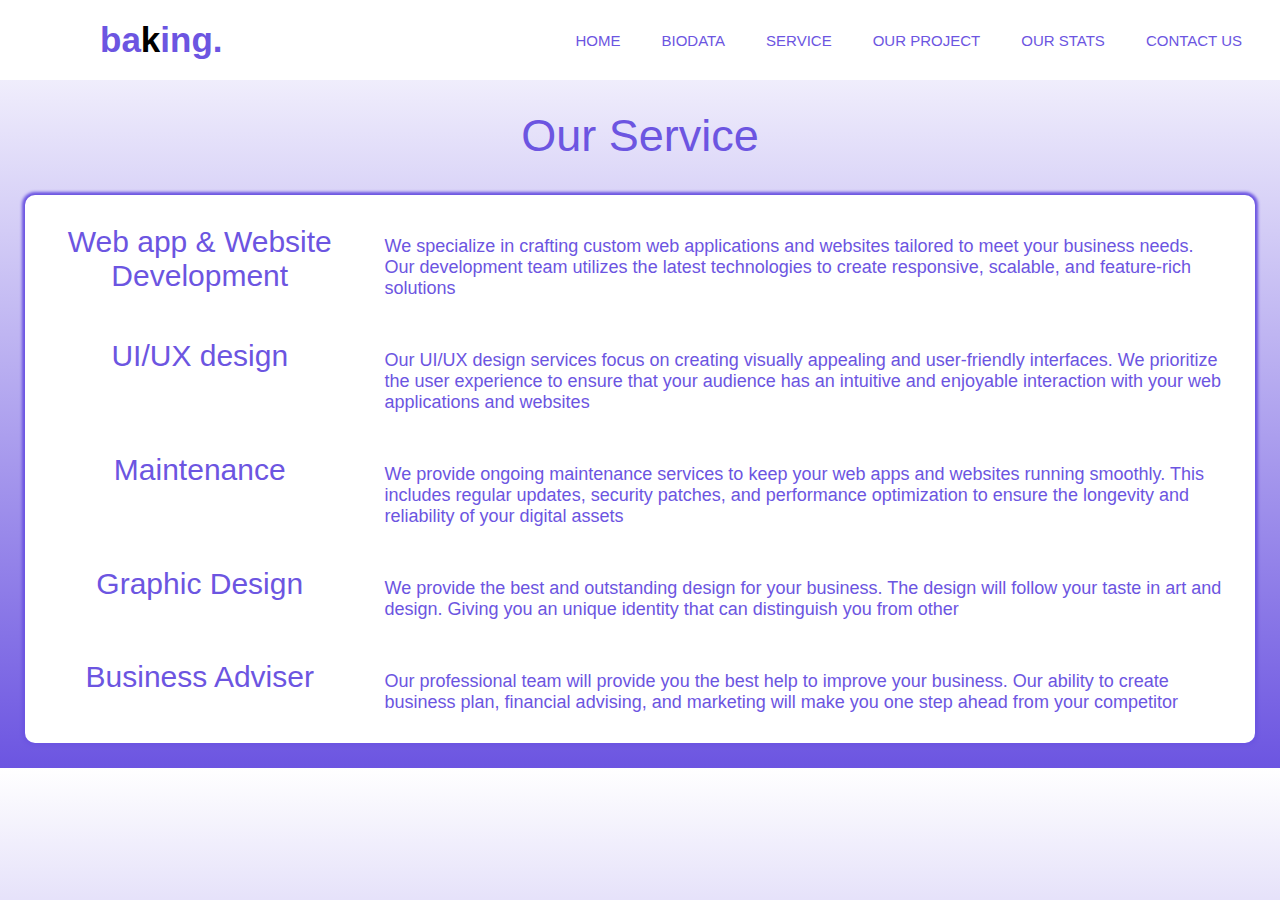
==== kelompok baking/service/index.html @ 1bd9d5e1 "Add files via upload" ====
<!DOCTYPE html>
<html lang="en">
<head>
    <meta charset="UTF-8">
    <meta http-equiv="X-UA-Compatible" content="IE=edge">
    <meta name="viewport" content="width=device-width, initial-scale=1.0">
    <title>UTS_PemrogramanWeb</title>
    <link rel="stylesheet" href="https://cdnjs.cloudflare.com/ajax/libs/font-awesome/4.7.0/css/font-awesome.min.css">
    <link rel="stylesheet" href="style.css">
    <link rel="stylesheet" href="cssreset.css">
</head>
<body>
    <nav class="header">
        <input type="checkbox" id="check">
        <label for="check" class="checkbut">
            <i class="fa fa-bars"></i>
        </label>
        <label class="icon">ba<span>k</span>ing.</label>
        <ul>
            <li><a href="../utsgus/index.html">Home</a></li>
            <li><a href="../utsbin/index.html">Biodata</a></li>
            <li><a href="">Service</a></li>
            <li><a href="../utsgan/index.html">Our Project</a></li>
            <li><a href="../utsbackup/index.html">Our Stats</a></li>
            <li><a href="../uts/halamanlima.html">Contact Us</a></li>
        </ul>

    </nav>
    <!-- section our works-->

    <section class="works">
        <div>
            <h1 class="">Our Service</h1>
        </div>
        <!-- Service content-->
            <div class="Service">
                <div class="content">
                    <table border="2">
                        <tr>
                            <th><p class="title">Web app & Website Development</p></th>
                            <th><p class="description">We specialize in crafting custom web applications and websites tailored to meet your business needs. Our development team utilizes the latest technologies to create responsive, scalable, and feature-rich solutions</p></th>
                        </tr>
                        <tr>
                            <th><p class="title">UI/UX design</p></th>
                            <th> <p class="description">Our UI/UX design services focus on creating visually appealing and user-friendly interfaces. We prioritize the user experience to ensure that your audience has an intuitive and enjoyable interaction with your web applications and websites</p></th>
                        </tr>
                        <tr>
                            <th><p class="title">Maintenance</p></th>
                            <th><p class="description">We provide ongoing maintenance services to keep your web apps and websites running smoothly. This includes regular updates, security patches, and performance optimization to ensure the longevity and reliability of your digital assets</p></th>
                        </tr>
                        <tr>
                            <th><p class="title">Graphic Design</p></th>
                            <th><p class="description">We provide the best and outstanding design for your business. The design will follow your taste in art and design. Giving you an unique identity that can distinguish you from other</p></th>
                        </tr>
                        <tr>
                            <th><p class="title">Business Adviser</p></th>
                            <th><p class="description">Our professional team will provide you the best help to improve your business. Our ability to create business plan, financial advising, and marketing will make you one step ahead from your competitor</p></th>
                        </tr>
                    </table>
                </div>
            </div>
            
    </section>
        
</body>
---- kelompok baking/service/style.css ----
@import url('https://fonts.googleapis.com/css2?family=Archivo+Black&family=Poppins:ital,wght@0,100;0,200;0,300;0,400;0,500;0,600;0,700;0,800;0,900;1,100;1,200;1,300;1,400;1,500;1,600;1,700;1,800&display=swap');

html {
    padding: 0;
    margin: 0;
    box-sizing: border-box;
    font-family: 'Poppins';
    scroll-behavior: smooth;
}

body {
    background-image: linear-gradient(white, #6c55e1);
}
.header {
    background: #fff;
    height: 80px;
    width: 100%;
}

label.icon {
    color: #6c55e1;
    font-size: 35px;
    line-height: 80px;
    padding: 0 100px;
    font-weight: bold;
    font: 18px/36px 'Trebuchet MS', 'Lucida Sans Unicode', 'Lucida Grande', 'Lucida Sans', Arial, sans-serif;
}

label.icon span{
    color: #000;
    font-size: 35px;
    font-weight: bold;
}

.header ul {
    float: right;
    margin-right: 20px;
    font: 18px/36px 'Trebuchet MS', 'Lucida Sans Unicode', 'Lucida Grande', 'Lucida Sans', Arial, sans-serif;
}

.header ul li {
    display: inline-block;
    line-height: 80px;
    margin: 0 5px;
}

.header ul li a {
    color: #fff;
    font-size: 17px;
    padding: 7px 13px;
    border-radius: 3px;
    text-transform: uppercase;
    text-decoration: none;
}
a.main, .header ul li a:hover {
    background: #000;
    transition: .3s;
}

.checkbut {
    font-size: 30px;
    color: #6c55e1;
    float: right;
    line-height: 80px;
    margin-right: 40px;
    cursor: pointer;
}

#check {
    display: none;
}

.works h1{
    display: relative;
    margin: 10px;
    text-align: center;
    justify-content: center;
    padding: 0 10%;
    color: #6c55e1;
    font: 45px 'Trebuchet MS', 'Lucida Sans Unicode', 'Lucida Grande', 'Lucida Sans', Arial, sans-serif;
    padding-bottom: 3px;
}

.Service {
    padding: 5px;
    margin: 5px;
}

.content {
    background-color: #ffffff;
    border-radius: 10px;
    padding: 10px;
    margin: 15px;
    box-shadow: 0 0 3px 3px rgba(108,85,225,255);
}

.title {
    display: relative;
    text-align: center;
    justify-content: center;
    margin: 10px;
    padding: 10px;
    color: #6c55e1;
    font: 30px 'Trebuchet MS', 'Lucida Sans Unicode', 'Lucida Grande', 'Lucida Sans', Arial, sans-serif;
}

.description {
    display: relative;
    text-align: left;
    justify-content: center;
    margin: 10px;
    padding: 10px;
    color: #6c55e1;
    font: 18px 'Trebuchet MS', 'Lucida Sans Unicode', 'Lucida Grande', 'Lucida Sans', Arial, sans-serif;
}

.content:hover {
    border-radius: 10px;
    transform: scale(1.02);
    transition: 0.4s;
}






/*==============  DESKTOP  ==============*/
@media only screen and (min-width: 768px) {

    .header {
        background: #fff;
        height: 80px;
        width: 100%;
    }

    label.icon {
        color: #6c55e1;
        font-size: 35px;
        line-height: 80px;
        padding: 0 100px;
        font-weight: bold;
    }

    .header ul {
        float: right;
        margin-right: 20px;
    }

    .header ul li {
        display: inline-block;
        line-height: 80px;
        margin: 0 5px;
    }

    .header ul li a {
        color: #6c55e1;
        font-size: 15px;
        padding: 7px 13px;
        border-radius: 3px;
        text-transform: uppercase;
        text-decoration: none;
    }
    .header ul li a.main {
        color: #fff;
    }

    a.main, .header ul li a:hover {
    background: #6c55e1;
    transition: .3s;
    color: #fff;
    }

    .checkbut {
        display: none;
    }
    .works h1 {
        margin-top: 30px; /* Adjusting margin top for bigger screens */
    }

}

/*==============  3 BAR MOBILE DISPLAY  ==============*/
@media (max-width: 916px) {
    .checkbut{
        display: block;
      }
      label.icon {
        color: #6c55e1;
        font-size: 35px;
        line-height: 80px;
        padding: 0 100px;
        font-weight: bold;
      }
      .header ul{
        position: fixed;
        width: 100%;
        height: 100vh;
        background: #6c55e1;
        top: 80px;
        left: -150%;
        text-align: center;
        transition: all .5s;
      }
      .header ul li{
        display: block;
        margin: 50px 0;
        line-height: 30px;
      }
      .header ul li a{
        font-size: 20px;
        color: #fff;
      }
      
      .header ul li a:hover, .header ul li a.main{
        background: none;
        color: #000;
      }
      #check:checked ~ ul{
        left: 0;
      }
    
      .works h1 {
        margin-top: 30px; /* Adjusting margin top for smaller screens */
    }

}
---- kelompok baking/service/cssreset.css ----
/* http://meyerweb.com/eric/tools/css/reset/ 
   v2.0 | 20110126
   License: none (public domain)
*/

html, body, div, span, applet, object, iframe,
h1, h2, h3, h4, h5, h6, p, blockquote, pre,
a, abbr, acronym, address, big, cite, code,
del, dfn, em, img, ins, kbd, q, s, samp,
small, strike, strong, sub, sup, tt, var,
b, u, i, center,
dl, dt, dd, ol, ul, li,
fieldset, form, label, legend,
table, caption, tbody, tfoot, thead, tr, th, td,
article, aside, canvas, details, embed, 
figure, figcaption, footer, header, hgroup, 
menu, nav, output, ruby, section, summary,
time, mark, audio, video {
	margin: 0;
	padding: 0;
	border: 0;
	font-size: 100%;
	font: inherit;
	vertical-align: baseline;
}
/* HTML5 display-role reset for older browsers */
article, aside, details, figcaption, figure, 
footer, header, hgroup, menu, nav, section {
	display: block;
}
body {
	line-height: 1;
}
ol, ul {
	list-style: none;
}
blockquote, q {
	quotes: none;
}
blockquote:before, blockquote:after,
q:before, q:after {
	content: '';
	content: none;
}
table {
	border-collapse: collapse;
	border-spacing: 0;
}
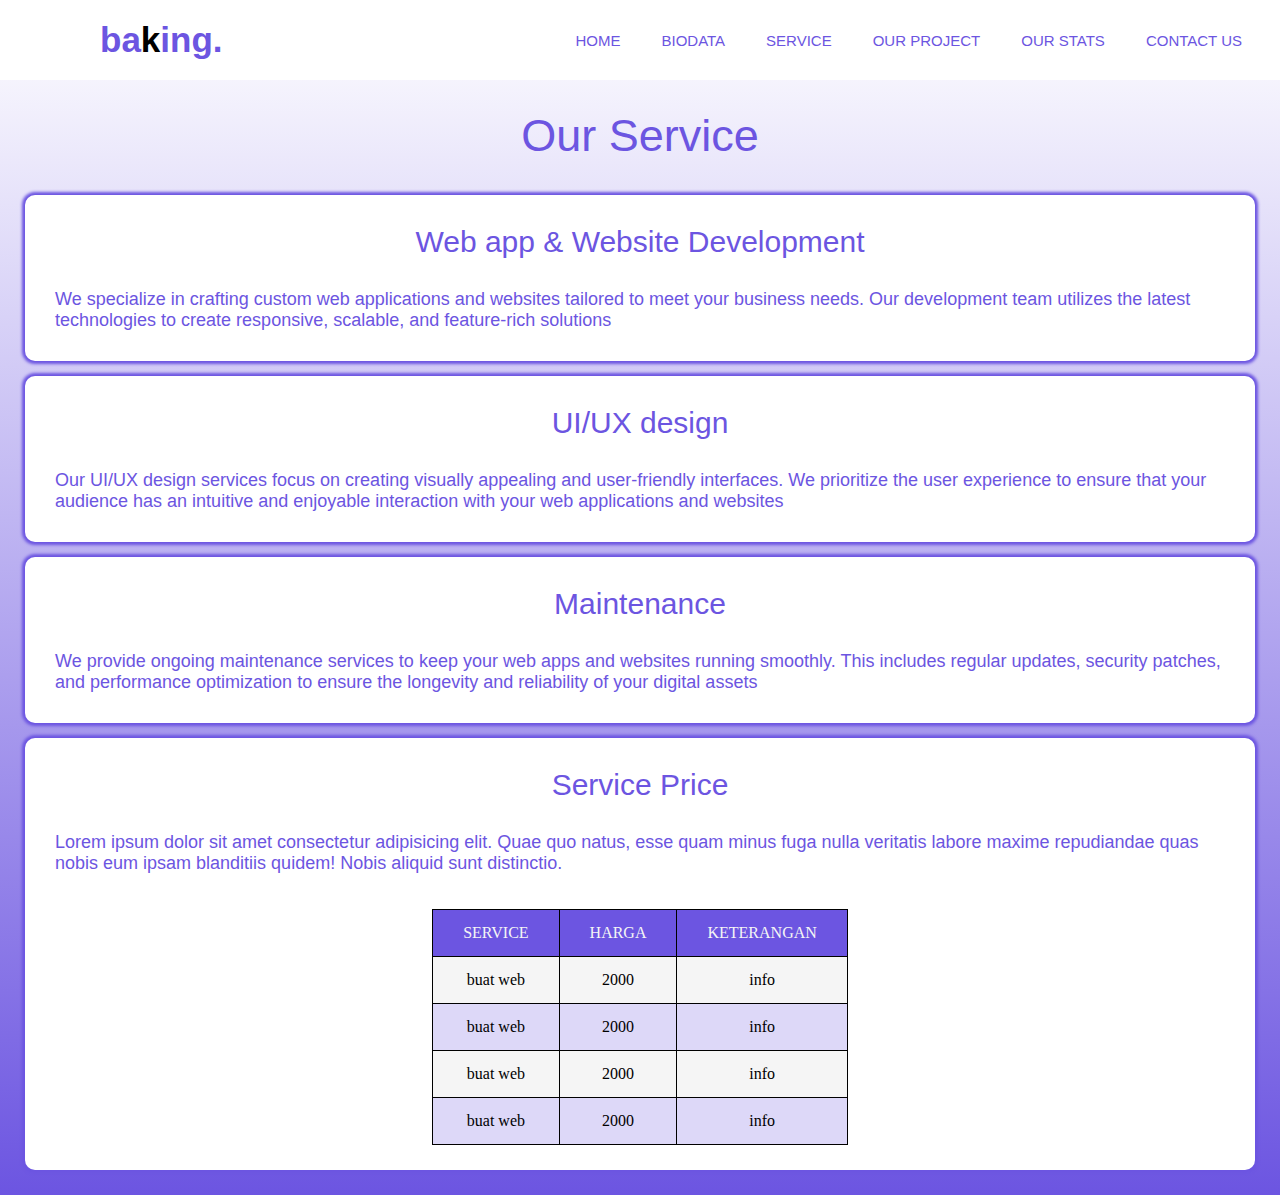
==== commit 5297dafd: "Update index.html" ====
--- a/kelompok baking/service/index.html
+++ b/kelompok baking/service/index.html
@@ -26,7 +26,7 @@
         </ul>
 
     </nav>
-    <!-- section our works-->
+    <!-- section our works-->  
 
     <section class="works">
         <div>
@@ -35,31 +35,62 @@
         <!-- Service content-->
             <div class="Service">
                 <div class="content">
-                    <table border="2">
-                        <tr>
-                            <th><p class="title">Web app & Website Development</p></th>
-                            <th><p class="description">We specialize in crafting custom web applications and websites tailored to meet your business needs. Our development team utilizes the latest technologies to create responsive, scalable, and feature-rich solutions</p></th>
-                        </tr>
-                        <tr>
-                            <th><p class="title">UI/UX design</p></th>
-                            <th> <p class="description">Our UI/UX design services focus on creating visually appealing and user-friendly interfaces. We prioritize the user experience to ensure that your audience has an intuitive and enjoyable interaction with your web applications and websites</p></th>
-                        </tr>
-                        <tr>
-                            <th><p class="title">Maintenance</p></th>
-                            <th><p class="description">We provide ongoing maintenance services to keep your web apps and websites running smoothly. This includes regular updates, security patches, and performance optimization to ensure the longevity and reliability of your digital assets</p></th>
-                        </tr>
-                        <tr>
-                            <th><p class="title">Graphic Design</p></th>
-                            <th><p class="description">We provide the best and outstanding design for your business. The design will follow your taste in art and design. Giving you an unique identity that can distinguish you from other</p></th>
-                        </tr>
-                        <tr>
-                            <th><p class="title">Business Adviser</p></th>
-                            <th><p class="description">Our professional team will provide you the best help to improve your business. Our ability to create business plan, financial advising, and marketing will make you one step ahead from your competitor</p></th>
-                        </tr>
-                    </table>
+                    <p class="title">Web app & Website Development</p>
+                    <p class="description">We specialize in crafting custom web applications and websites tailored to meet your business needs. Our development team utilizes the latest technologies to create responsive, scalable, and feature-rich solutions</p>
+                </div>
+                <div class="content">
+                    <p class="title">UI/UX design</p>
+                    <p class="description">Our UI/UX design services focus on creating visually appealing and user-friendly interfaces. We prioritize the user experience to ensure that your audience has an intuitive and enjoyable interaction with your web applications and websites</p>
+                </div>
+                <div class="content">
+                    <p class="title">Maintenance</p>
+                    <p class="description">We provide ongoing maintenance services to keep your web apps and websites running smoothly. This includes regular updates, security patches, and performance optimization to ensure the longevity and reliability of your digital assets</p>
+                </div>
+                
+                <div class="content">
+                    <p class="title">Service Price</p>
+                    <p class="description">Lorem ipsum dolor sit amet consectetur adipisicing elit. Quae quo natus, esse quam minus fuga nulla veritatis labore maxime repudiandae quas nobis eum ipsam blanditiis quidem! Nobis aliquid sunt distinctio.</p>
+                    
+                    <section class="beth">
+                     <div class="tabler">
+                        <table>
+                            <thead>
+                                <tr>
+                                    <th>SERVICE</th>
+                                    <th>HARGA</th>
+                                    <th>KETERANGAN</th>
+                                </tr>
+                            </thead>
+                            <tbody>
+                                <tr>
+                                <td>buat web</td>
+                                <td>2000</td>
+                                <td>info</td>
+                                </tr>
+                                <tr>
+                                <td>buat web</td>
+                                <td>2000</td>
+                                <td>info</td>
+                                </tr>
+                                <tr>
+                                <td>buat web</td>
+                                <td>2000</td>
+                                <td>info</td>
+                                </tr>
+                                <tr>
+                                <td>buat web</td>
+                                <td>2000</td>
+                                <td>info</td>
+                                </tr>
+                            </tbody>
+                            
+                        </table>
+                      </div>
+                   </section>
                 </div>
             </div>
             
     </section>
         
-</body>+        
+</body>
--- a/kelompok baking/service/style.css
+++ b/kelompok baking/service/style.css
@@ -121,6 +121,69 @@
 }
 
 
+/* tabel harga */
+
+.beth {
+    display: flex;
+    align-items: center;
+}
+
+.tabler {
+    max-width: 900px;
+    background-color: white;
+    padding: 15px;
+    overflow: auto;
+    margin: auto;
+    border-radius: 4px;
+}
+
+table {
+width: 100px;
+font-size: 14px;
+color: #444;
+white-space: nowrap;
+border-collapse: collapse;
+}
+
+table>thead {
+    
+    background-color: #6c55e1;
+    color: whitesmoke;
+}
+
+table>thead th {
+    padding: 15px 30px;
+}
+
+table>tbody{
+    text-align: center;
+}
+
+table>tbody td {
+    padding: 15px 30px;
+    color: #000;
+}
+
+table th, table td {
+    border: 1px solid black;
+}
+
+table>tbody>tr {
+    background-color: whitesmoke;
+    transition: .3s ease-in-out;
+}
+
+table>tbody>tr:nth-child(even){
+    background-color: rgba(110, 87, 224, 0.233);
+}
+
+/* tabel haraga */
+
+.content:hover {
+    border-radius: 10px;
+    transform: scale(1.02);
+    transition: 0.4s;
+}
 
 
 
@@ -224,4 +287,4 @@
         margin-top: 30px; /* Adjusting margin top for smaller screens */
     }
 
-}+}
